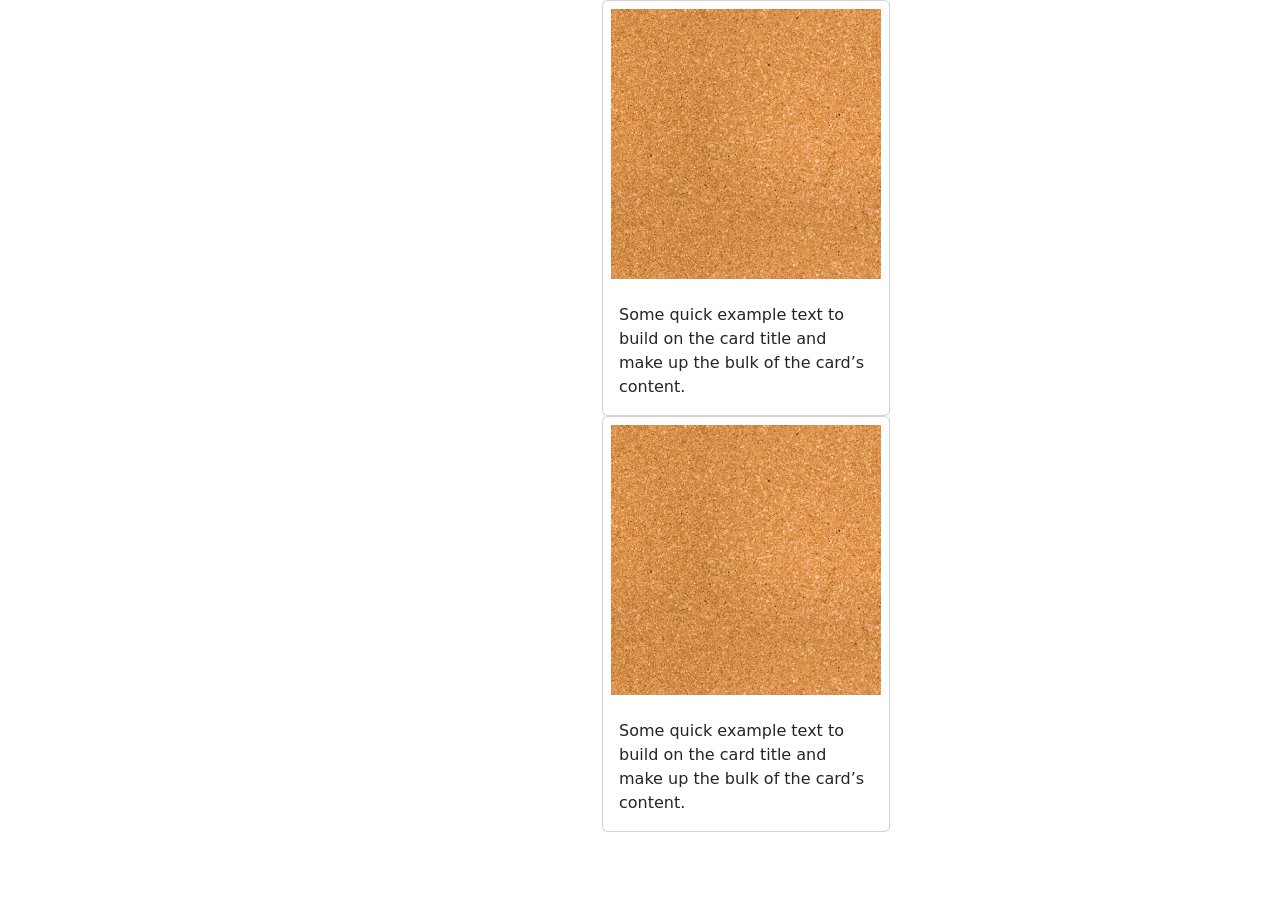
==== assets/index.html @ 498989c4 "commit di apertura esercizio con setup iniziale" ====
<!doctype html>
<html lang="en">
    <head>
        <title>Title</title>
        <!-- Required meta tags -->
        <meta charset="utf-8" />
        <meta name="viewport"content="width=device-width, initial-scale=1, shrink-to-fit=no"/>

        <!-- Bootstrap CSS v5.2.1 -->
        <link href="https://cdn.jsdelivr.net/npm/bootstrap@5.3.2/dist/css/bootstrap.min.css"
              rel="stylesheet"
              integrity="sha384-T3c6CoIi6uLrA9TneNEoa7RxnatzjcDSCmG1MXxSR1GAsXEV/Dwwykc2MPK8M2HN"
              crossorigin="anonymous"/>
        <link rel="stylesheet" href="./css/style.css">
    </head>

    <body class="container">
        <header>
            <!-- place navbar here -->

        </header>
        <main>
            <div class="col">
                <div class="card" style="width: 18rem;">
                    <img  class="p-2" src="/img/cork.png" class="card-img-top" alt="">
                    <div class="card-body">
                        <p class="card-text">Some quick example text to build on 
                        the card title and make up the bulk of the card’s content.
                        </p>
                    </div>
                </div>
            </div>
            <div class="col">
                <div class="card" style="width: 18rem;">
                    <img  class="p-2" src="/img/cork.png" class="card-img-top" alt="">
                    <div class="card-body">
                        <p class="card-text">Some quick example text to build on 
                        the card title and make up the bulk of the card’s content.
                        </p>
                    </div>
                </div>
            </div>
            </main>
        <footer>
            <!-- place footer here -->
        </footer>
        <!-- Bootstrap JavaScript Libraries -->
        <script src="https://cdn.jsdelivr.net/npm/@popperjs/core@2.11.8/dist/umd/popper.min.js"
                integrity="sha384-I7E8VVD/ismYTF4hNIPjVp/Zjvgyol6VFvRkX/vR+Vc4jQkC+hVqc2pM8ODewa9r"
                crossorigin="anonymous">
        </script>

        <script src="https://cdn.jsdelivr.net/npm/bootstrap@5.3.2/dist/js/bootstrap.min.js"
                integrity="sha384-BBtl+eGJRgqQAUMxJ7pMwbEyER4l1g+O15P+16Ep7Q9Q+zqX6gSbd85u4mG4QzX+"
                crossorigin="anonymous">
        </script>
        <script src="./main.js/main.js"></script>
    </body>
</html>
---- assets/css/style.css ----
.container{
    max-width: 100px;
    margin: 0 auto;
}

*{
    margin: 0;
    padding: 0;
    box-sizing: border-box;
}

img{
    max-width: 100%;
    max-height: 100%;
    border-radius: 0%;
}
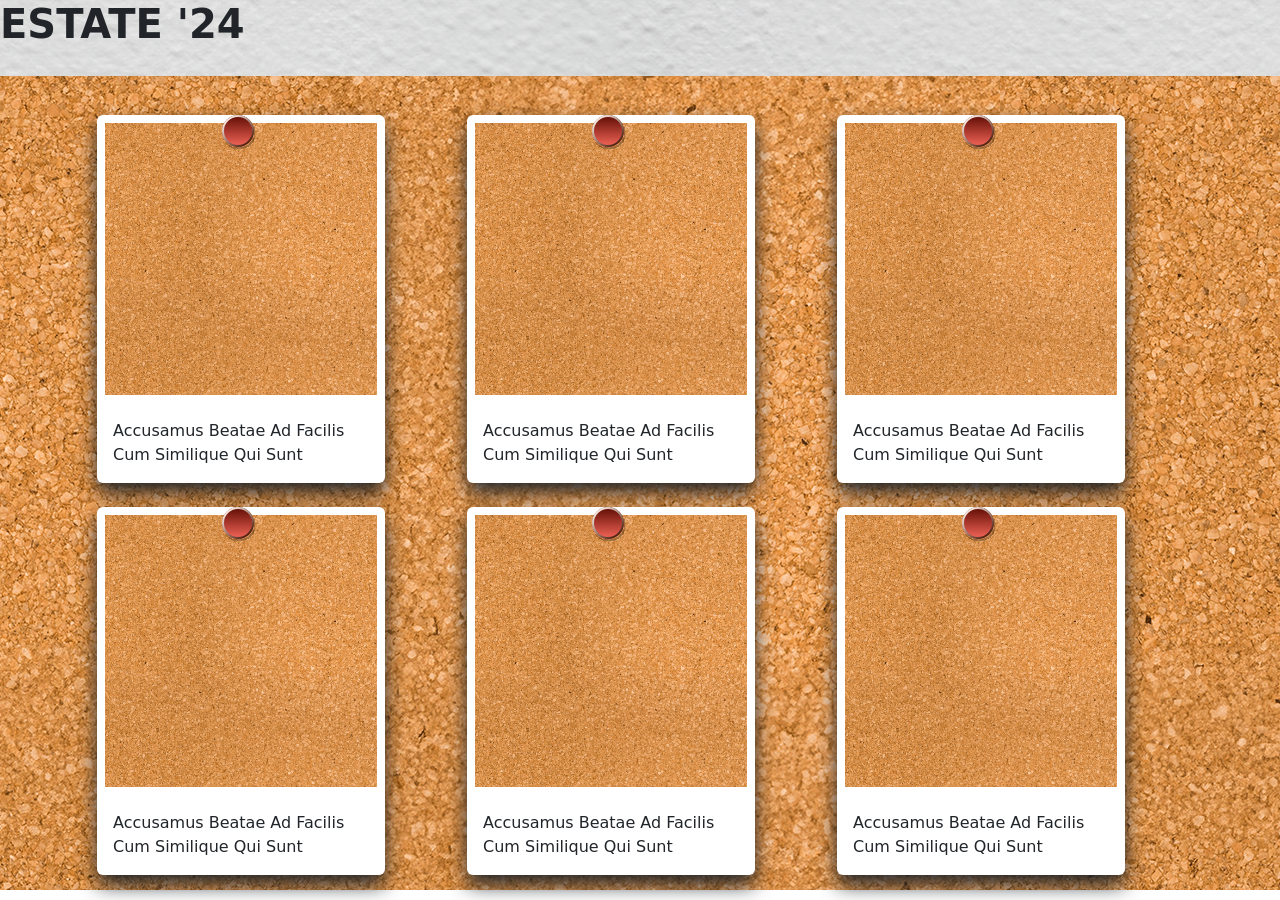
==== commit 7ec1b572: "impostazione delle schede completata e sito responsive senza aver usato js" ====
--- a/assets/index.html
+++ b/assets/index.html
@@ -14,37 +14,96 @@
         <link rel="stylesheet" href="./css/style.css">
     </head>
 
-    <body class="container">
+    <body>
         <header>
             <!-- place navbar here -->
-
+            <div class="background-1">
+                <h1 class="title fw-bolder">ESTATE '24</h1>
+            </div>
         </header>
-        <main>
-            <div class="col">
-                <div class="card" style="width: 18rem;">
-                    <img  class="p-2" src="/img/cork.png" class="card-img-top" alt="">
-                    <div class="card-body">
-                        <p class="card-text">Some quick example text to build on 
-                        the card title and make up the bulk of the card’s content.
-                        </p>
+        <main class="background-2">
+            <div class="container">
+                <div class="row g-4">
+                    <div class="col-xs-12 col-sm-12 col-md-6 col-lg-4">
+                        <div class="card">
+                            <img class="pin" src="/img/pin.svg" alt="un semplice pin">
+                            <img  class="p-2" src="/img/cork.png" class="card-img-top" alt="cork">
+                            <div class="card-body">
+                                <p class="card-text">
+                                    Accusamus Beatae Ad Facilis 
+                                    Cum Similique Qui Sunt
+                                </p>
+                            </div>
+                        </div>
+                    </div>
+                    <div class="col-sm-12 col-md-6 col-lg-4">
+                        <div class="card">
+                            <img class="pin" src="/img/pin.svg" alt="un semplice pin">
+                            <img  class="p-2" src="/img/cork.png" class="card-img-top" alt="cork">
+                            <div class="card-body">
+                                <p class="card-text">
+                                    Accusamus Beatae Ad Facilis 
+                                    Cum Similique Qui Sunt
+                                </p>
+                            </div>
+                        </div>
+                    </div>
+                    <div class="col-sm-12 col-md-6 col-lg-4">
+                        <div class="card">
+                            <img class="pin" src="/img/pin.svg" alt="un semplice pin">
+                            <img  class="p-2" src="/img/cork.png" class="card-img-top" alt="cork">
+                            <div class="card-body">
+                                <p class="card-text">
+                                    Accusamus Beatae Ad Facilis 
+                                    Cum Similique Qui Sunt
+                                </p>
+                            </div>
+                        </div>
+                    </div>
+                    <div class="col-sm-12 col-md-6 col-lg-4">
+                        <div class="card">
+                            <img class="pin" src="/img/pin.svg" alt="un semplice pin">
+                            <img  class="p-2" src="/img/cork.png" class="card-img-top" alt="cork">
+                            <div class="card-body">
+                                <p class="card-text">
+                                    Accusamus Beatae Ad Facilis 
+                                    Cum Similique Qui Sunt
+                                </p>
+                            </div>
+                        </div>
+                    </div>
+                    <div class="col-sm-12 col-md-6 col-lg-4">
+                        <div class="card">
+                            <img class="pin" src="/img/pin.svg" alt="un semplice pin">
+                            <img  class="p-2" src="/img/cork.png" class="card-img-top" alt="cork">
+                            <div class="card-body">
+                                <p class="card-text">
+                                    Accusamus Beatae Ad Facilis 
+                                    Cum Similique Qui Sunt
+                                </p>
+                            </div>
+                        </div>
+                    </div>
+                    <div class="col-sm-12 col-md-6 col-lg-4">
+                        <div class="card">
+                            <img class="pin" src="/img/pin.svg" alt="un semplice pin">
+                            <img  class="p-2" src="/img/cork.png" class="card-img-top" alt="cork">
+                            <div class="card-body">
+                                <p class="card-text">
+                                    Accusamus Beatae Ad Facilis 
+                                    Cum Similique Qui Sunt
+                                </p>
+                            </div>
+                        </div>
                     </div>
                 </div>
             </div>
-            <div class="col">
-                <div class="card" style="width: 18rem;">
-                    <img  class="p-2" src="/img/cork.png" class="card-img-top" alt="">
-                    <div class="card-body">
-                        <p class="card-text">Some quick example text to build on 
-                        the card title and make up the bulk of the card’s content.
-                        </p>
-                    </div>
-                </div>
-            </div>
+                
             </main>
-        <footer>
-            <!-- place footer here -->
-        </footer>
-        <!-- Bootstrap JavaScript Libraries -->
+            <footer>
+                <!-- place footer here -->
+            </footer>
+            <!-- Bootstrap JavaScript Libraries -->
         <script src="https://cdn.jsdelivr.net/npm/@popperjs/core@2.11.8/dist/umd/popper.min.js"
                 integrity="sha384-I7E8VVD/ismYTF4hNIPjVp/Zjvgyol6VFvRkX/vR+Vc4jQkC+hVqc2pM8ODewa9r"
                 crossorigin="anonymous">
--- a/assets/css/style.css
+++ b/assets/css/style.css
@@ -1,5 +1,5 @@
 .container{
-    max-width: 100px;
+    max-width: auto;
     margin: 0 auto;
 }
 
@@ -13,4 +13,40 @@
     max-width: 100%;
     max-height: 100%;
     border-radius: 0%;
+}
+
+.background-2{
+    background-image: url(/img/cork.png);
+}
+
+.background-1{
+    background-image: url(/img/wall.png);
+    height: 100px;
+}
+
+.title{
+    display: flex;
+    justify-self: center;
+}
+
+.row{
+    display: flex;
+    justify-content: center;
+    padding: 15px;
+}
+
+.pin{
+    max-width: 40px;
+    position:absolute;
+    right:8rem;
+}
+
+.card{
+    position: relative;
+    width: 100%;
+    max-width: 18rem;
+    border: none;
+    box-shadow: 0 10px 20px;
+    display: flex;
+    justify-self: center;
 }
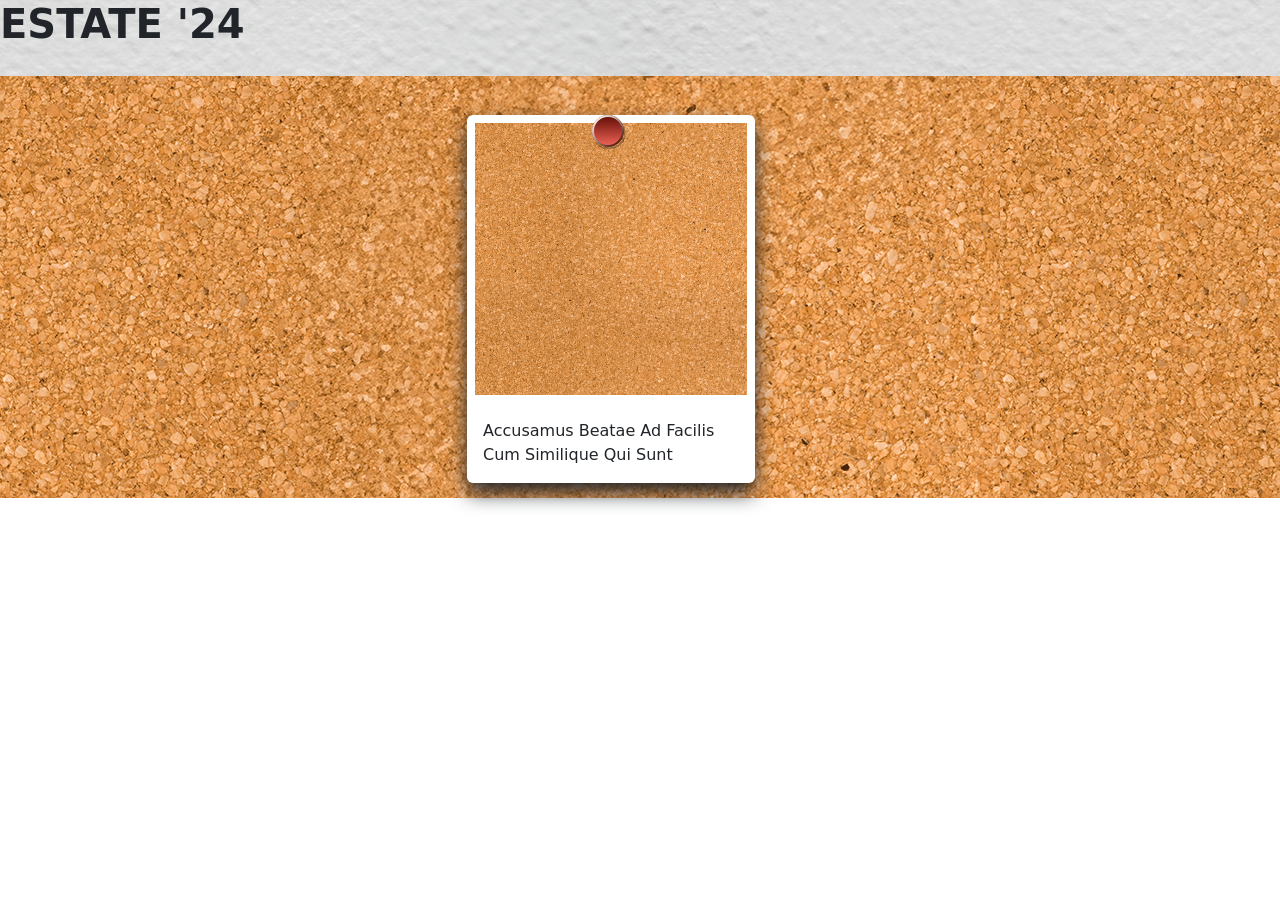
==== commit 367bd8cf: "chiamata api" ====
--- a/assets/index.html
+++ b/assets/index.html
@@ -5,7 +5,6 @@
         <!-- Required meta tags -->
         <meta charset="utf-8" />
         <meta name="viewport"content="width=device-width, initial-scale=1, shrink-to-fit=no"/>
-
         <!-- Bootstrap CSS v5.2.1 -->
         <link href="https://cdn.jsdelivr.net/npm/bootstrap@5.3.2/dist/css/bootstrap.min.css"
               rel="stylesheet"
@@ -35,74 +34,13 @@
                                 </p>
                             </div>
                         </div>
-                    </div>
-                    <div class="col-sm-12 col-md-6 col-lg-4">
-                        <div class="card">
-                            <img class="pin" src="/img/pin.svg" alt="un semplice pin">
-                            <img  class="p-2" src="/img/cork.png" class="card-img-top" alt="cork">
-                            <div class="card-body">
-                                <p class="card-text">
-                                    Accusamus Beatae Ad Facilis 
-                                    Cum Similique Qui Sunt
-                                </p>
-                            </div>
-                        </div>
-                    </div>
-                    <div class="col-sm-12 col-md-6 col-lg-4">
-                        <div class="card">
-                            <img class="pin" src="/img/pin.svg" alt="un semplice pin">
-                            <img  class="p-2" src="/img/cork.png" class="card-img-top" alt="cork">
-                            <div class="card-body">
-                                <p class="card-text">
-                                    Accusamus Beatae Ad Facilis 
-                                    Cum Similique Qui Sunt
-                                </p>
-                            </div>
-                        </div>
-                    </div>
-                    <div class="col-sm-12 col-md-6 col-lg-4">
-                        <div class="card">
-                            <img class="pin" src="/img/pin.svg" alt="un semplice pin">
-                            <img  class="p-2" src="/img/cork.png" class="card-img-top" alt="cork">
-                            <div class="card-body">
-                                <p class="card-text">
-                                    Accusamus Beatae Ad Facilis 
-                                    Cum Similique Qui Sunt
-                                </p>
-                            </div>
-                        </div>
-                    </div>
-                    <div class="col-sm-12 col-md-6 col-lg-4">
-                        <div class="card">
-                            <img class="pin" src="/img/pin.svg" alt="un semplice pin">
-                            <img  class="p-2" src="/img/cork.png" class="card-img-top" alt="cork">
-                            <div class="card-body">
-                                <p class="card-text">
-                                    Accusamus Beatae Ad Facilis 
-                                    Cum Similique Qui Sunt
-                                </p>
-                            </div>
-                        </div>
-                    </div>
-                    <div class="col-sm-12 col-md-6 col-lg-4">
-                        <div class="card">
-                            <img class="pin" src="/img/pin.svg" alt="un semplice pin">
-                            <img  class="p-2" src="/img/cork.png" class="card-img-top" alt="cork">
-                            <div class="card-body">
-                                <p class="card-text">
-                                    Accusamus Beatae Ad Facilis 
-                                    Cum Similique Qui Sunt
-                                </p>
-                            </div>
-                        </div>
-                    </div>
+                    </div>                   
                 </div>
-            </div>
-                
-            </main>
-            <footer>
-                <!-- place footer here -->
-            </footer>
+            </div>              
+        </main>
+        <footer>
+            <!-- place footer here -->
+        </footer>
             <!-- Bootstrap JavaScript Libraries -->
         <script src="https://cdn.jsdelivr.net/npm/@popperjs/core@2.11.8/dist/umd/popper.min.js"
                 integrity="sha384-I7E8VVD/ismYTF4hNIPjVp/Zjvgyol6VFvRkX/vR+Vc4jQkC+hVqc2pM8ODewa9r"
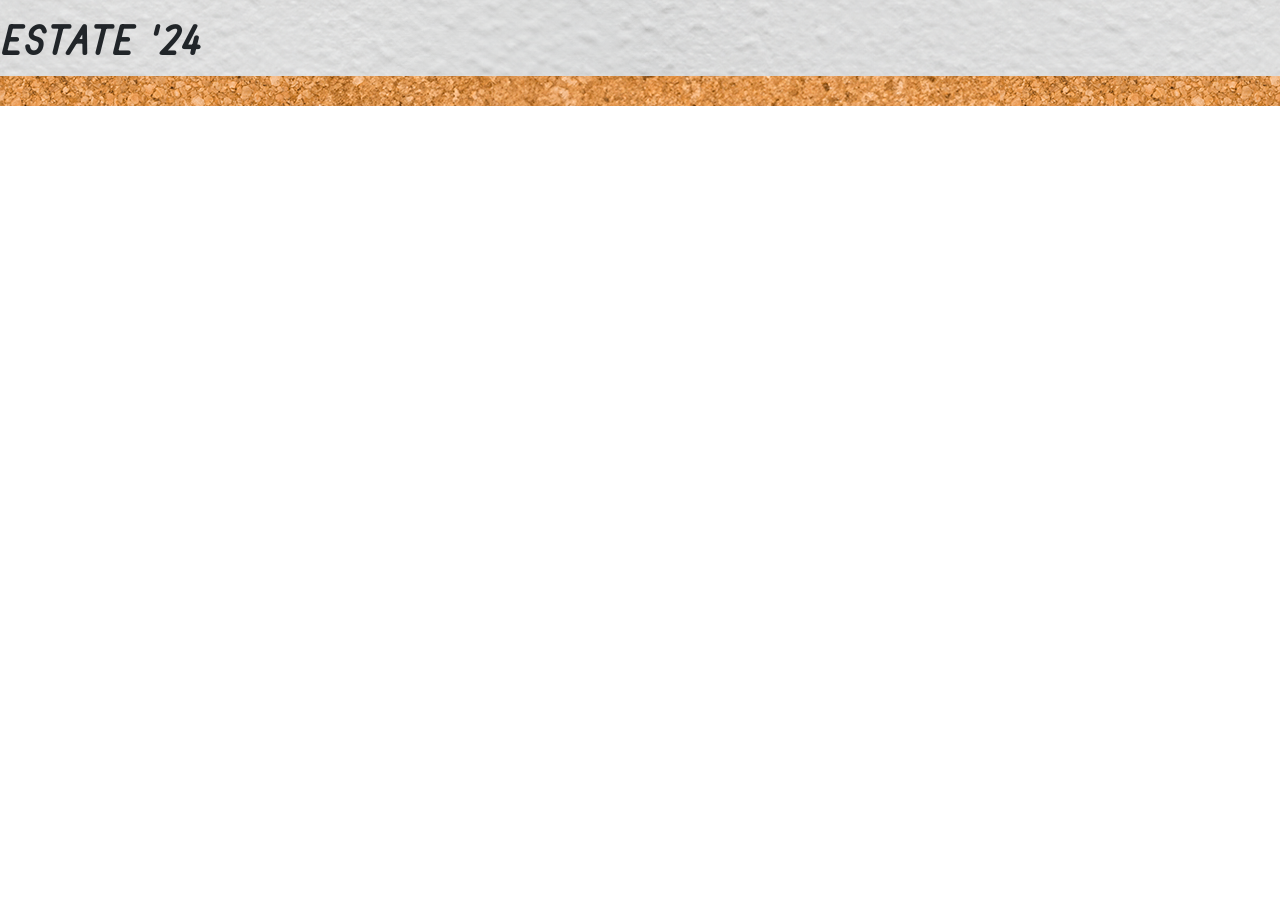
==== commit b3c59542: "commit di fine esercizio con font cambiati e chiamata api completata" ====
--- a/assets/index.html
+++ b/assets/index.html
@@ -10,6 +10,23 @@
               rel="stylesheet"
               integrity="sha384-T3c6CoIi6uLrA9TneNEoa7RxnatzjcDSCmG1MXxSR1GAsXEV/Dwwykc2MPK8M2HN"
               crossorigin="anonymous"/>
+        <!--font titolo-->
+        <link rel="preconnect" 
+              href="https://fonts.googleapis.com">
+        <link rel="preconnect" 
+              href="https://fonts.gstatic.com" 
+              crossorigin>
+        <link href="https://fonts.googleapis.com/css2?family=Edu+TAS+Beginner:wght@400..700&display=swap" 
+              rel="stylesheet">
+        <!--font photos-->
+        <link rel="preconnect"  
+              href="https://fonts.googleapis.com">
+        <link rel="preconnect" 
+              href="https://fonts.gstatic.com" 
+              crossorigin>
+        <link href="https://fonts.googleapis.com/css2?family=Sometype+Mono:ital,wght@0,400..700;1,400..700&display=swap" 
+              rel="stylesheet">
+        <!--link css-->
         <link rel="stylesheet" href="./css/style.css">
     </head>
 
@@ -17,24 +34,13 @@
         <header>
             <!-- place navbar here -->
             <div class="background-1">
-                <h1 class="title fw-bolder">ESTATE '24</h1>
+                <h1 class="title fw-bolder pt-3">ESTATE '24</h1>
             </div>
         </header>
         <main class="background-2">
             <div class="container">
                 <div class="row g-4">
-                    <div class="col-xs-12 col-sm-12 col-md-6 col-lg-4">
-                        <div class="card">
-                            <img class="pin" src="/img/pin.svg" alt="un semplice pin">
-                            <img  class="p-2" src="/img/cork.png" class="card-img-top" alt="cork">
-                            <div class="card-body">
-                                <p class="card-text">
-                                    Accusamus Beatae Ad Facilis 
-                                    Cum Similique Qui Sunt
-                                </p>
-                            </div>
-                        </div>
-                    </div>                   
+
                 </div>
             </div>              
         </main>
--- a/assets/css/style.css
+++ b/assets/css/style.css
@@ -27,6 +27,7 @@
 .title{
     display: flex;
     justify-self: center;
+    font-family: "Edu Tas Beginner";
 }
 
 .row{
@@ -49,4 +50,5 @@
     box-shadow: 0 10px 20px;
     display: flex;
     justify-self: center;
+    font-family: "Sometype Mono";
 }
